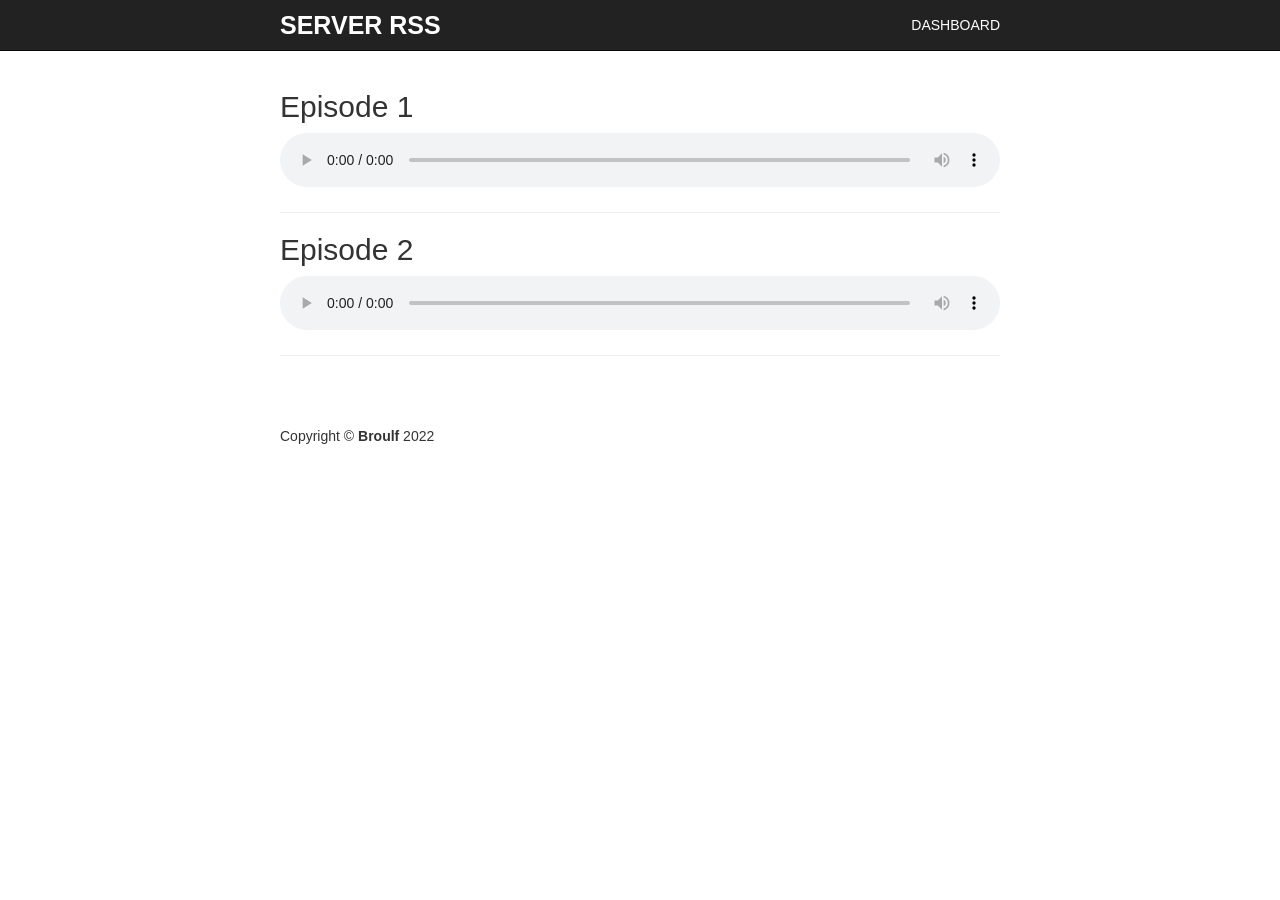
==== feed/index.html @ d7d9457c "Main" ====
<!DOCTYPE html>
<html lang="en">

  <head>

    <meta charset="utf-8">
    <meta http-equiv="X-UA-Compatible" content="IE=edge">
    <meta name="viewport" content="width=device-width, initial-scale=1">
    <meta name="description" content="">
    <meta name="author" content="">

    <title>Home - Server RSS</title>

    <!-- Bootstrap Core CSS -->
    <link href="css/bootstrap.min.css" rel="stylesheet">

    <!-- Custom CSS -->
    <link href="css/simple-blog-template.css" rel="stylesheet">

  </head>

  <body>

    <!-- Navigation -->
    <nav class="navbar navbar-inverse navbar-fixed-top" role="navigation">
      <div class="container">
        <!-- Brand and toggle get grouped for better mobile display -->
        <div class="navbar-header">
          <button type="button" class="navbar-toggle" data-toggle="collapse" data-target="#bs-example-navbar-collapse-1">
            <span class="sr-only">Toggle navigation</span>
            <span class="icon-bar"></span>
            <span class="icon-bar"></span>
            <span class="icon-bar"></span>
          </button>
          <a class="navbar-brand" href="index.html">Server RSS</a>
        </div>
        <!-- Collect the nav links, forms, and other content for toggling -->
        <div class="collapse navbar-collapse" id="bs-example-navbar-collapse-1">
          <ul class="nav navbar-nav navbar-right">
            <li>
              <a href="https://broulf.org">Dashboard</a>
            </li>
          </ul>
        </div>
        <!-- /.navbar-collapse -->
      </div>
      <!-- /.container -->
    </nav>

    <!-- Page Content -->
    <div class="container">

      <div class="row">

        <!-- Blog Entries Column -->
        <div class="col-md-12">

          <!-- First Blog Post -->
          <h2>Episode 1</h2>
          <audio controls src="https://broulf.org/feed/Test1.mp3" style="width: 100%" type="audio/mpeg"> Your browser does not support the <code>audio</code> element. </audio>

          <hr>

          <!-- Second Blog Post -->
          <h2>Episode 2</h2>
          <audio controls src="https://broulf.org/feed/Test2.mp3" style="width: 100%" type="audio/mpeg"> Your browser does not support the <code>audio</code> element. </audio>

          <hr>
        
          <!-- Pager 
          <ul class="pager">
            <li class="previous">
              <a href="#">Prev</a>
            </li>
            <li class="next">
              <a href="#">Next</a>
            </li>
          </ul>
        -->
        </div>

      </div>
      <!-- /.row -->

    </div>
    <!-- /.container -->

    <!-- Footer -->
    <footer>
      <div class="container">
        <div class="row">
          <div class="col-lg-12">
            <p>Copyright &copy; <b>Broulf</b> 2022</p>
          </div>
          <!-- /.col-lg-12 -->
        </div>
        <!-- /.row -->
      </div>
    </footer>


    <!-- jQuery -->
    <script src="js/jquery.js"></script>

    <!-- Bootstrap Core JavaScript -->
    <script src="js/bootstrap.min.js"></script>

  </body>

</html>
---- feed/css/simple-blog-template.css ----
/*!
 * Simple Blog Template
 * Copyright 2016 Seunghun Lee (https://github.com/earlbread/simple-blog-template)
 * Licensed under MIT (https://github.com/earlbread/simple-blog-template/blob/master/LICENSE)
 */

body {
    padding-top: 70px; /* Required padding for .navbar-fixed-top. Remove if using .navbar-static-top. Change if height of navigation changes. */
}

footer {
    margin: 50px 0;
}

@media (min-width: 1200px) {
  .container {
    width: 750px;
  }
}

/* navigation */
nav {
    text-transform: uppercase;
}

.navbar-inverse .navbar-brand {
    color: white;
    font-weight: bold;
    font-size: 25px;
}

.navbar-inverse .navbar-nav>li>a {
    color: white;
}

/* Posts */
.post-title {
    font-size: 3em;
}

.post-title a {
    color: inherit;
    text-decoration: none;
}

.btn {
    border-radius: 0;
}

.pager li>a {
    color: inherit;
    border-radius: 0;
    border: 0;
    padding: 0.9em 1.4em;
}

/* Login, Sign up, New post */
.login,
.signup {
    margin-top: 20px;
}

.login h1,
.signup h1,
.newpost h1 {
    margin-bottom: 20px;
    text-align: center;
}

.login .form-control,
.signup .form-control,
.newpost .form-control {
    border-radius: 0;
}

.login button,
.signup button {
    margin-top: 20px;
    margin-bottom: 10px;
    width: 100%;
}

.form-group label {
    font-weight: normal;
}

.newpost textarea {
    max-width: 100%;
}
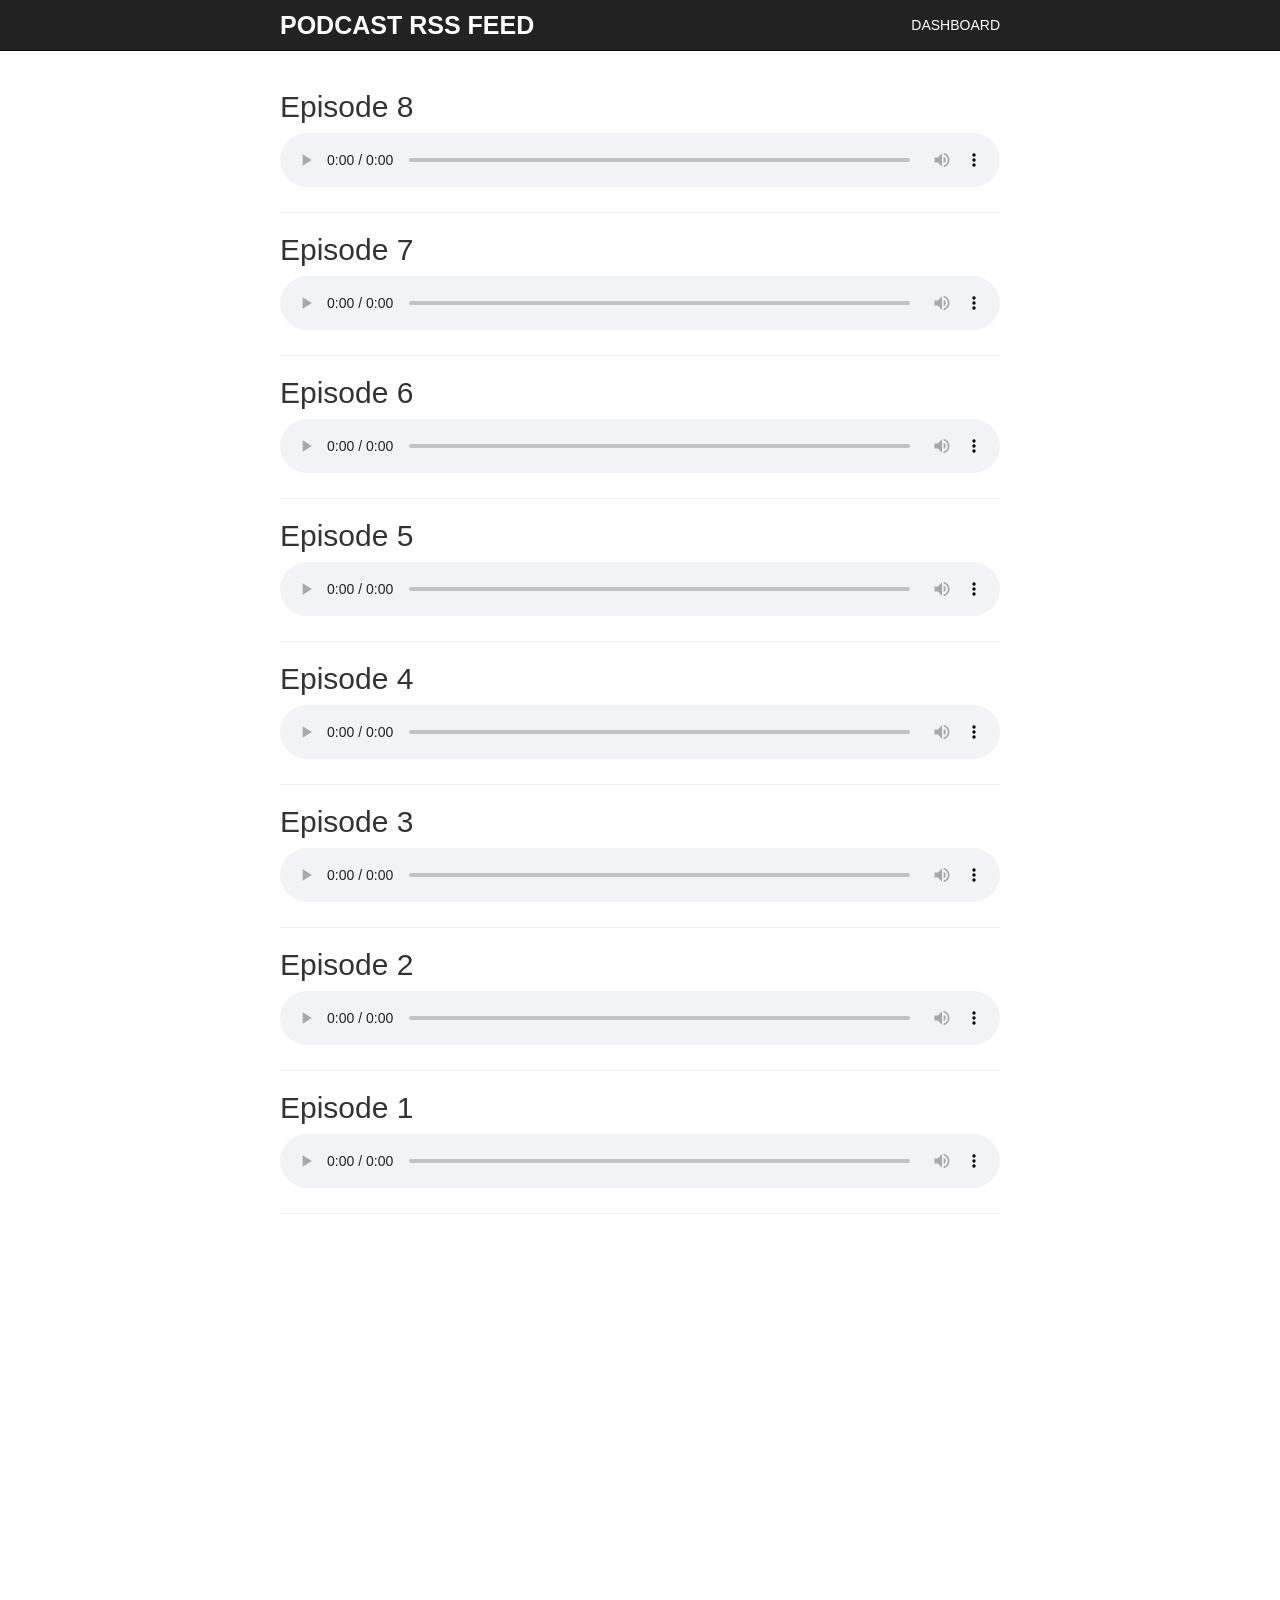
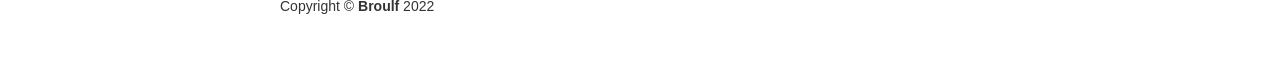
==== commit 3db21cfa: "6292022" ====
--- a/feed/index.html
+++ b/feed/index.html
@@ -9,7 +9,7 @@
     <meta name="description" content="">
     <meta name="author" content="">
 
-    <title>Home - Server RSS</title>
+    <title>Home - Podcast RSS Feed</title>
 
     <!-- Bootstrap Core CSS -->
     <link href="css/bootstrap.min.css" rel="stylesheet">
@@ -32,7 +32,7 @@
             <span class="icon-bar"></span>
             <span class="icon-bar"></span>
           </button>
-          <a class="navbar-brand" href="index.html">Server RSS</a>
+          <a class="navbar-brand" href="index.html">Podcast RSS Feed</a>
         </div>
         <!-- Collect the nav links, forms, and other content for toggling -->
         <div class="collapse navbar-collapse" id="bs-example-navbar-collapse-1">
@@ -54,19 +54,33 @@
 
         <!-- Blog Entries Column -->
         <div class="col-md-12">
-
-          <!-- First Blog Post -->
+          <!-- Insert Here -->
+					<h2>Episode 8</h2>
+					<audio controls src="https://broulf.org/feed/Test8.mp3" style="width: 100%" type="audio/mpeg"> Your browser does not support the <code>audio</code> element. </audio>
+					<hr>
+					<h2>Episode 7</h2>
+					<audio controls src="https://broulf.org/feed/Test7.mp3" style="width: 100%" type="audio/mpeg"> Your browser does not support the <code>audio</code> element. </audio>
+					<hr>
+					<h2>Episode 6</h2>
+					<audio controls src="https://broulf.org/feed/Test6.mp3" style="width: 100%" type="audio/mpeg"> Your browser does not support the <code>audio</code> element. </audio>
+					<hr>
+					<h2>Episode 5</h2>
+					<audio controls src="https://broulf.org/feed/Test5.mp3" style="width: 100%" type="audio/mpeg"> Your browser does not support the <code>audio</code> element. </audio>
+					<hr>
+					<h2>Episode 4</h2>
+					<audio controls src="https://broulf.org/feed/Test4.mp3" style="width: 100%" type="audio/mpeg"> Your browser does not support the <code>audio</code> element. </audio>
+					<hr>
+					<h2>Episode 3</h2>
+					<audio controls src="https://broulf.org/feed/Test3.mp3" style="width: 100%" type="audio/mpeg"> Your browser does not support the <code>audio</code> element. </audio>
+					<hr>
+          <h2>Episode 2</h2>
+          <audio controls src="https://broulf.org/feed/Test2.mp3" style="width: 100%" type="audio/mpeg"> Your browser does not support the <code>audio</code> element. </audio>
+          <hr>
           <h2>Episode 1</h2>
           <audio controls src="https://broulf.org/feed/Test1.mp3" style="width: 100%" type="audio/mpeg"> Your browser does not support the <code>audio</code> element. </audio>
-
           <hr>
-
-          <!-- Second Blog Post -->
-          <h2>Episode 2</h2>
-          <audio controls src="https://broulf.org/feed/Test2.mp3" style="width: 100%" type="audio/mpeg"> Your browser does not support the <code>audio</code> element. </audio>
-
-          <hr>
-        
+          <iframe src="https://anchor.fm/anthony-segura8/embed" style="width: 100%" frameborder="0" scrolling="no"></iframe>
+          <iframe style="border-radius:12px" src="https://open.spotify.com/embed/show/3Hk8u6GLn1rAZGGlXHoMRQ?utm_source=generator&theme=0" width="100%" height="152" frameBorder="0" allowfullscreen="" allow="autoplay; clipboard-write; encrypted-media; fullscreen; picture-in-picture"></iframe>
           <!-- Pager 
           <ul class="pager">
             <li class="previous">
